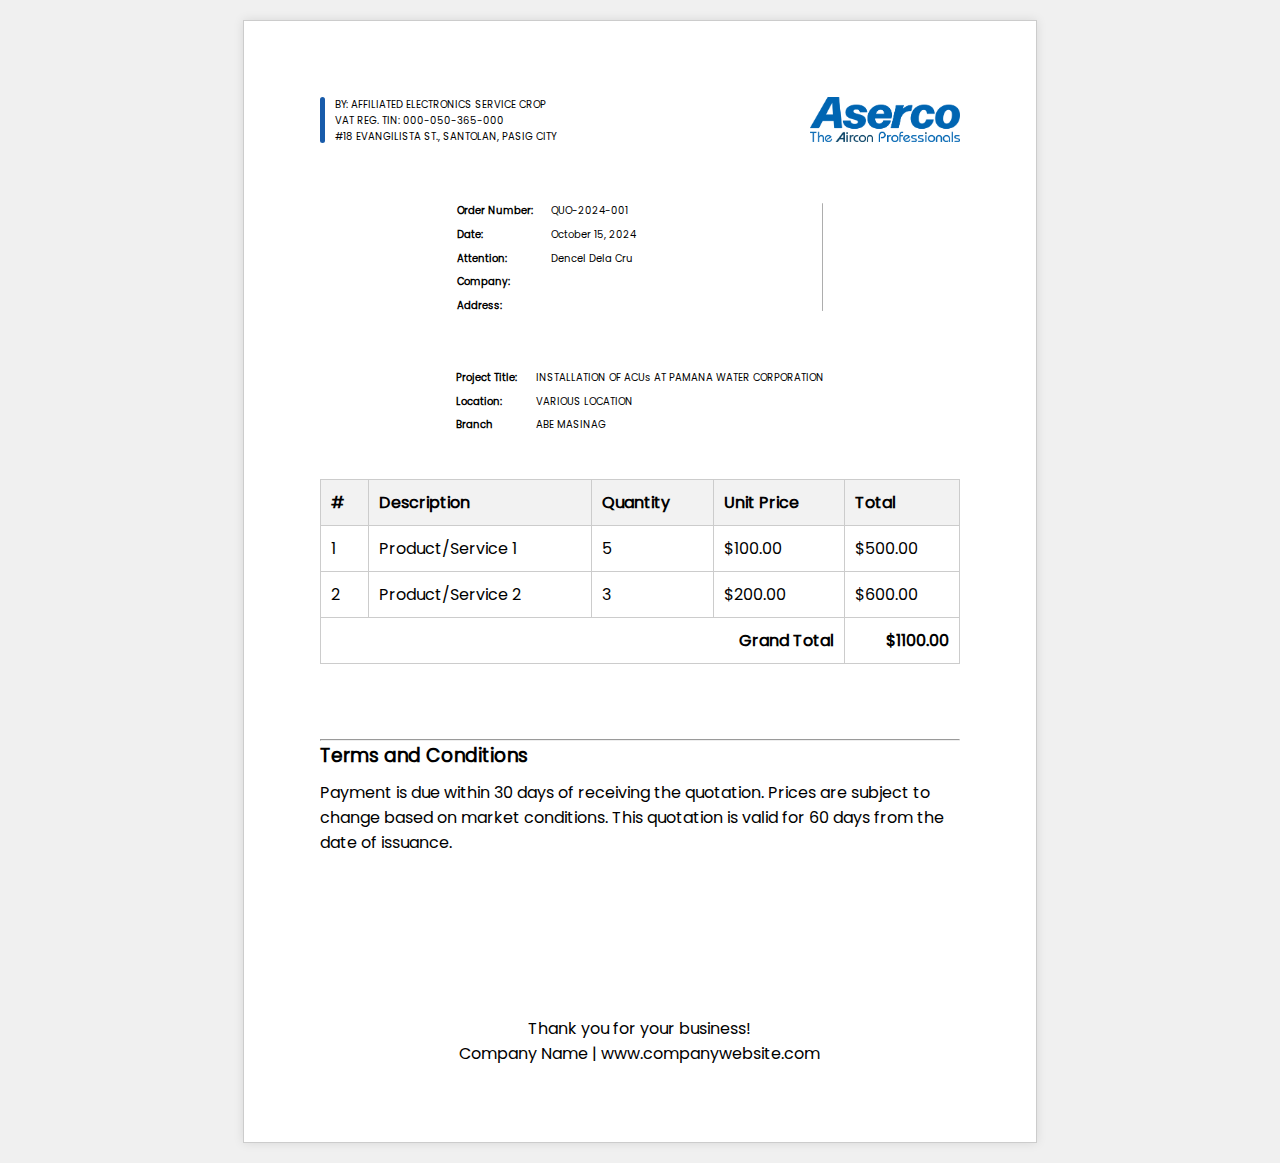
==== quotation.html @ d7f9eb77 "Files" ====
<!DOCTYPE html>
<html lang="en">
<head>
    <meta charset="UTF-8">
    <meta name="viewport" content="width=device-width, initial-scale=1.0">
    <title>Quotation Document</title>
    <link rel="stylesheet" href="quotation_styles.css">
</head>
<body>

    <div class="a4-page">
        <!-- Header Section with Logo and Company Info -->
        <div class="header">
            
            <div class="company-info-container">
                <span class = vl> </span>
                <div class="company-info">
                <p>BY: AFFILIATED ELECTRONICS SERVICE CROP</p>
                <p>VAT REG. TIN: 000-050-365-000</p>
                <p>#18 EVANGILISTA ST., SANTOLAN, PASIG CITY </p>
                </div>
                <!-- BY: Affiliated Electronics Service Corp
VAT REG. TIN: 000-050-365-000
#18 Evanglista St., Santolan, Pasig City -->
            </div>
            <div class="logo">
                <img src="Aserco logo.png" alt="Company Logo" width="150px">
            </div>
        </div>
        
        <!-- Quotation Information -->
        <div class="quotation-container">
            <div class="info-container">
                <div class="quotation-filter">
                    <p><strong>Order Number: </strong></p>
                    <p><strong>Date: </strong></p>
                    <p><strong>Attention: </strong></p>
                    <p><strong>Company: </strong></p>
                    <p><strong>Address: </strong></p>
                    
                </div>
                <div class="quotation-info">
                    <p> QUO-2024-001</p>
                    <p> October 15, 2024</p>
                    <p> Dencel Dela Cru</p>
                </div>
            </div>
            <span class="vl2"></span> <!-- Corrected the class declaration here -->
            <div class="info-container">
                <div class="quotation-filter">
                    <p><strong>Project Title: </strong></p>
                    <p><strong>Location: </strong></p>
                    <p> <strong>Branch</strong></p>
                </div>
                <div class="quotation-info">
                    <p> INSTALLATION OF ACUs AT PAMANA WATER CORPORATION</p>
                    <p> VARIOUS LOCATION</p>
                    <p> ABE MASINAG</p>
                </div>
            </div>
        </div>
        

        <!-- Quotation Table -->
        <div class="quotation-table">
            <table>
                <thead>
                    <tr>
                        <th>#</th>
                        <th>Description</th>
                        <th>Quantity</th>
                        <th>Unit Price</th>
                        <th>Total</th>
                    </tr>
                </thead>
                <tbody>
                    <tr>
                        <td>1</td>
                        <td>Product/Service 1</td>
                        <td>5</td>
                        <td>$100.00</td>
                        <td>$500.00</td>
                    </tr>
                    <tr>
                        <td>2</td>
                        <td>Product/Service 2</td>
                        <td>3</td>
                        <td>$200.00</td>
                        <td>$600.00</td>
                    </tr>
                    <!-- Add more rows as needed -->
                    <tr class="total">
                        <td colspan="4"><strong>Grand Total</strong></td>
                        <td><strong>$1100.00</strong></td>
                    </tr>
                </tbody>
            </table>
        </div>
        <hr>
        <!-- Terms & Conditions Section -->
        <div class="terms">
            <h3>Terms and Conditions</h3>
            <p>
                Payment is due within 30 days of receiving the quotation. Prices are subject to change based on market conditions. 
                This quotation is valid for 60 days from the date of issuance.
            </p>
        </div>

        <!-- Footer Section -->
        <div class="footer">
            <p>Thank you for your business!</p>
            <p>Company Name | www.companywebsite.com</p>
        </div>
    </div>

</body>
</html>
---- quotation_styles.css ----
/* Reset margins and padding */

@font-face {
    font-family: Poppins;
    src: url(Poppins-Regular.ttf);
  }


* {
    margin: 0;
    padding: 0;
    box-sizing: border-box;
    font-family: Poppins;
}

/* Set A4 size */
body {
    font-family: Arial, sans-serif;
    display: flex;
    justify-content: center;
    padding: 20px;
    background-color: #f0f0f0;
}

.a4-page {
    width: 210mm; /* A4 width */
    height: 297mm; /* A4 height */
    background-color: white;
    padding: 20mm;
    box-shadow: 0 0 10px rgba(0, 0, 0, 0.1);
    border: 1px solid #ccc;
    position: relative;
}

.vl{
    height: 46px;
    width: 5px ;
    background-color: #185BAA;
    border-radius: 99px;
    margin-right: 10px;
}



.header {
    
    display: flex;
    justify-content: space-between;
    margin-bottom: 15mm;
    font-size: x-small;
    font-weight: 50;
}

.company-info-container{
    display: flex;
}

.logo img {
    max-width: 150px;
}

.company-info {
    text-align: left;
    margin-right: auto;
}
.quotation-container {
    display: flex;
    flex-wrap: wrap;
    justify-content:space-evenly;
    gap: 13mm; /* No gap between flex items */
    margin-bottom: 10mm;
    font-size: x-small;
}

.info-container {
    display: flex;
 
}

.quotation-filter {
    margin-right: 5mm; /* Reduced margin for tighter spacing */
}

.quotation-filter p, .quotation-info p {
    margin-bottom: 2mm;
}

.vl2 {
    height: 12vh;
    width: 1px;
    background-color: #adadad;
    border-radius: 99px;
    
}



.quotation-number, .client-info {
    width: 48%;
}

.quotation-table table {
    width: 100%;
    border-collapse: collapse;
    margin-bottom: 20mm;
}

.quotation-table th, .quotation-table td {
    border: 1px solid #ccc;
    padding: 10px;
    text-align: left;
}


.quotation-table th {
    background-color: #f2f2f2;
}

.total td {
    text-align: right;
}

.terms {
    margin-bottom: 20mm;
}

.terms h3 {
    margin-bottom: 10px;
}

.footer {
    text-align: center;
    position: absolute;
    bottom: 20mm;
    width: calc(100% - 40mm); /* Width minus padding */
}

@media print {
    body {
        background: none;
        box-shadow: none;
    }

    .a4-page {
        border: none;
        box-shadow: none;
        margin: 0;
        padding: 0;
    }
}
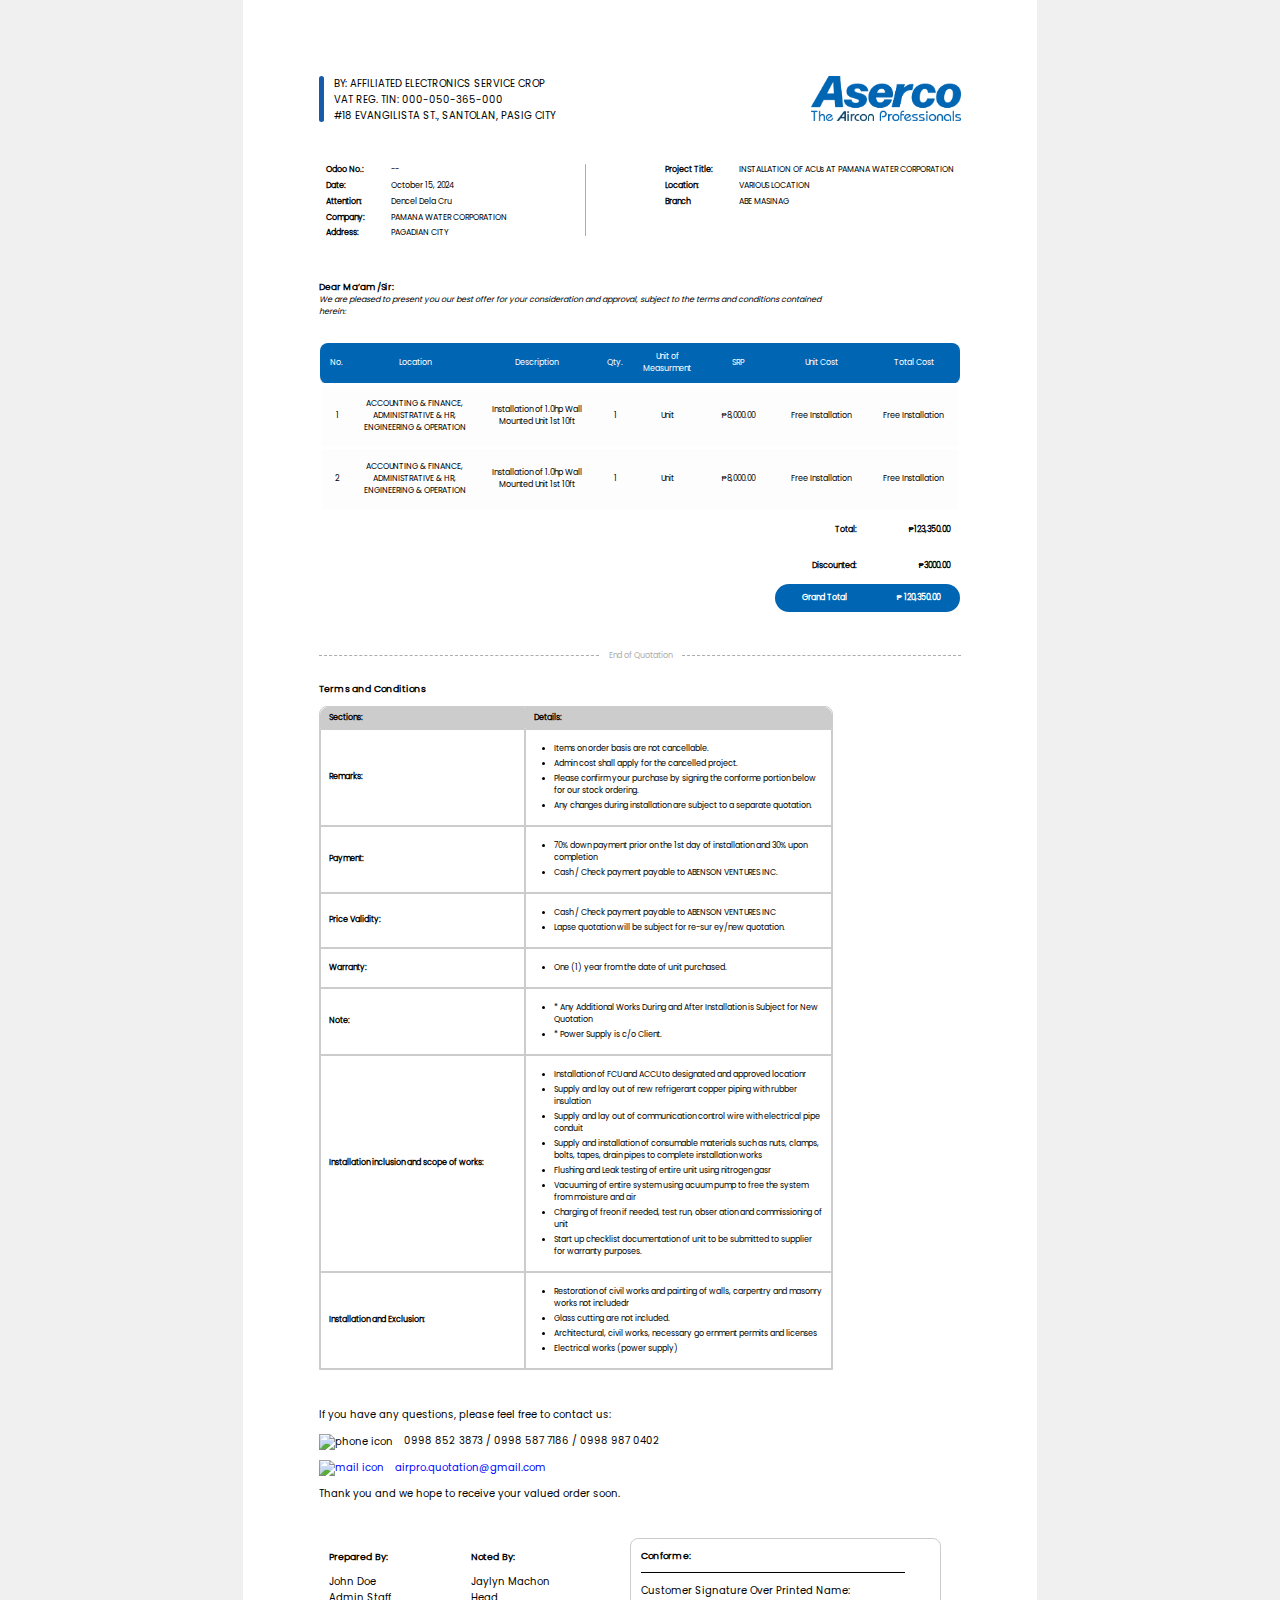
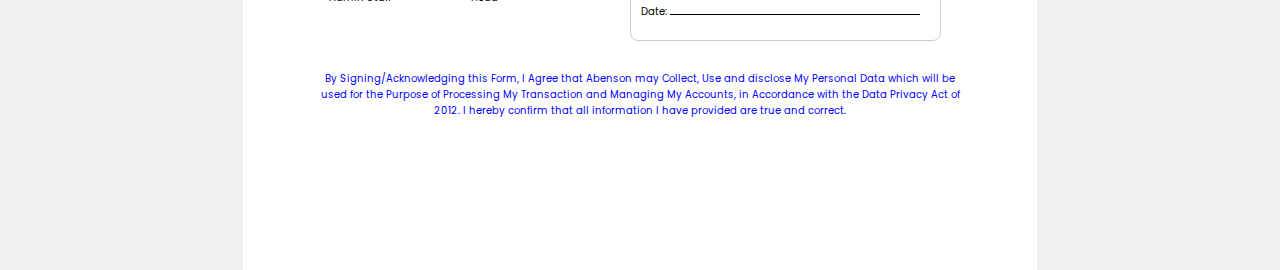
==== commit bde7d750: "IMG Left" ====
--- a/quotation.html
+++ b/quotation.html
@@ -1,117 +1,333 @@
 <!DOCTYPE html>
 <html lang="en">
-<head>
-    <meta charset="UTF-8">
-    <meta name="viewport" content="width=device-width, initial-scale=1.0">
+  <head>
+    <meta charset="UTF-8" />
+    <meta name="viewport" content="width=device-width, initial-scale=1.0" />
     <title>Quotation Document</title>
-    <link rel="stylesheet" href="quotation_styles.css">
-</head>
-<body>
-
+    <link rel="stylesheet" href="quotation_styles.css" />
+  </head>
+  <body>
     <div class="a4-page">
-        <!-- Header Section with Logo and Company Info -->
-        <div class="header">
-            
-            <div class="company-info-container">
-                <span class = vl> </span>
-                <div class="company-info">
-                <p>BY: AFFILIATED ELECTRONICS SERVICE CROP</p>
-                <p>VAT REG. TIN: 000-050-365-000</p>
-                <p>#18 EVANGILISTA ST., SANTOLAN, PASIG CITY </p>
-                </div>
-                <!-- BY: Affiliated Electronics Service Corp
+      <!-- Header Section with Logo and Company Info -->
+      <div class="header">
+ 
+        <div class="company-info-container">
+          <span class="vl"> </span>
+          <div class="company-info">
+            <p>BY: AFFILIATED ELECTRONICS SERVICE CROP</p>
+            <p>VAT REG. TIN: 000-050-365-000</p>
+            <p>#18 EVANGILISTA ST., SANTOLAN, PASIG CITY</p>
+          </div>
+
+          
+          <!-- BY: Affiliated Electronics Service Corp
 VAT REG. TIN: 000-050-365-000
 #18 Evanglista St., Santolan, Pasig City -->
+        </div>
+        <div class="logo">
+          <img src="Aserco logo.png" alt="Company Logo" width="150px" />
+        </div>
+ 
+      </div>
+
+      <!-- Quotation Information -->
+      <div class="quotation-container">
+        <div class="info-container">
+          <div class="quotation-filter">
+            <p><strong>Odoo No.: </strong></p>
+            <p><strong>Date: </strong></p>
+            <p><strong>Attention: </strong></p>
+            <p><strong>Company: </strong></p>
+            <p><strong>Address: </strong></p>
+          </div>
+          <div class="quotation-info">
+            <p>--</p>
+            <p>October 15, 2024</p>
+            <p>Dencel Dela Cru</p>
+            <p>PAMANA WATER CORPORATION</p>
+            <p>PAGADIAN CITY</p>
+          </div>
+        </div>
+        <span class="vl2"></span>
+        <!-- Corrected the class declaration here -->
+        <div class="info-container">
+          <div class="quotation-filter">
+            <p><strong>Project Title: </strong></p>
+            <p><strong>Location: </strong></p>
+            <p><strong>Branch</strong></p>
+          </div>
+          <div class="quotation-info">
+            <p>INSTALLATION OF ACUs AT PAMANA WATER CORPORATION</p>
+            <p>VARIOUS LOCATION</p>
+            <p>ABE MASINAG</p>
+          </div>
+        </div>
+      </div>
+
+      <!-- Quotation Table -->
+      <div class="quotation-table">
+        <h3 class="title">Dear Ma’am/Sir:</h3>
+        <p>
+          We are pleased to present you our best offer for your consideration
+          and approval, subject to the terms and conditions contained herein:
+        </p>
+        <span> </span>
+        <table>
+          <colgroup>
+            <col style="width: 5%" />
+            <col style="width: 20%" />
+            <col style="width: 20%" />
+            <col style="width: 5%" />
+            <col style="width: 5%" />
+            <col style="width: 12%" />
+            <col style="width: 15%" />
+            <!-- Unit Cost -->
+            <col style="width: 15%" />
+            <!-- Total Cost -->
+          </colgroup>
+          <thead>
+            <tr>
+              <th>No.</th>
+              <th>Location</th>
+              <th>Description</th>
+              <th>Qty.</th>
+              <th>Unit of Measurment</th>
+              <th>SRP</th>
+              <th>Unit Cost</th>
+              <th>Total Cost</th>
+            </tr>
+          </thead>
+          <tbody class="table">
+            <tr class = "row-1">
+              <td>1</td>
+              <td>
+                ACCOUNTING & FINANCE, ADMINISTRATIVE & HR, ENGINEERING &
+                OPERATION
+              </td>
+              <td>Installation of 1.0hp Wall Mounted Unit 1st 10ft</td>
+              <td>1</td>
+              <td>Unit</td>
+              <td>₱8,000.00</td>
+              <td>Free Installation</td>
+              <td>Free Installation</td>
+            </tr>
+            <tr class = "row-1">
+              <td>2</td>
+              <td>
+                ACCOUNTING & FINANCE, ADMINISTRATIVE & HR, ENGINEERING &
+                OPERATION
+              </td>
+              <td>Installation of 1.0hp Wall Mounted Unit 1st 10ft</td>
+              <td>1</td>
+              <td>Unit</td>
+              <td>₱8,000.00</td>
+              <td>Free Installation</td>
+              <td>Free Installation</td>
+            </tr>
+         
+          <!-- Add more rows as needed -->
+            <tr class="total">
+              <td colspan="7"><strong>Total:</strong></td>
+              <td><strong>₱123,350.00</strong></td>
+            </tr>
+            <tr class="discounted">
+              <td colspan="7"><strong>Discounted:</strong></td>
+              <td><strong>₱3000.00</strong></td>
+            </tr>
+            <tr class="grand-total">
+              <td></td>
+              <td></td>
+              <td></td>
+              <td></td>
+              <td></td>
+              <td></td>
+              <td class="total-label"><strong>Grand Total</strong></td>
+              <td class="total-amount"><strong>₱ 120,350.00</strong></td>
+            </tr>
+          </tbody>
+        </table>
+      </div>
+      <div class="linebreak">
+        <span class="end-text">End of Quotation</span>
+      </div>
+      <!-- Terms & Conditions Section -->
+      <div class="terms">
+        <h3>Terms and Conditions</h3>
+        <table>
+          <col style="width: 40%" />
+          <col style="width: 60%" />
+          <thead>
+            <tr class="conditions">
+              <th>Sections:</th>
+              <th>Details:</th>
+            </tr>
+          </thead>
+          <tbody class="remarks">
+            <tr>
+              <td>Remarks:</td>
+              <td>
+                <ul>
+                  <li>Items on order basis are not cancellable.</li>
+                  <li>Admin cost shall apply for the cancelled project.</li>
+                  <li>
+                    Please confirm your purchase by signing the conforme portion
+                    below for our stock ordering.
+                  </li>
+                  <li>
+                    Any changes during installation are subject to a separate
+                    quotation.
+                  </li>
+                </ul>
+              </td>
+            </tr>
+            <tr>
+              <td>Payment:</td>
+              <td>
+                <ul>
+                  <li>
+                    70% down payment prior on the 1st day of installation and
+                    30% upon completion
+                  </li>
+                  <li>Cash / Check payment payable to ABENSON VENTURES INC.</li>
+                </ul>
+              </td>
+            </tr>
+            <tr>
+              <td>Price Validity:</td>
+              <td>
+                <ul>
+                  <li>Cash / Check payment payable to ABENSON VENTURES INC</li>
+                  <li>
+                    Lapse quotation will be subject for re-sur ey/new quotation.
+                  </li>
+                </ul>
+              </td>
+            </tr>
+            <tr>
+              <td>Warranty:</td>
+              <td>
+                <ul>
+                  <li>One (1) year from the date of unit purchased.</li>
+                </ul>
+              </td>
+            </tr>
+            <tr>
+              <td>Note:</td>
+              <td>
+                <ul>
+                  <li>
+                    * Any Additional Works During and After Installation is
+                    Subject for New Quotation
+                  </li>
+                  <li>* Power Supply is c/o Client.</li>
+                </ul>
+              </td>
+            </tr>
+            <tr>
+              <td>Installation inclusion and scope of works:</td>
+              <td>
+                <ul>
+                  <li>
+                    Installation of FCU and ACCU to designated and approved
+                    locationr
+                  </li>
+                  <li>
+                    Supply and lay out of new refrigerant copper piping with
+                    rubber insulation
+                  </li>
+                  <li>
+                    Supply and lay out of communication control wire with
+                    electrical pipe conduit
+                  </li>
+                  <li>
+                    Supply and installation of consumable materials such as
+                    nuts, clamps, bolts, tapes, drain pipes to complete
+                    installation works
+                  </li>
+                  <li>
+                    Flushing and Leak testing of entire unit using nitrogen gasr
+                  </li>
+                  <li>
+                    Vacuuming of entire system using acuum pump to free the
+                    system from moisture and air
+                  </li>
+                  <li>
+                    Charging of freon if needed, test run, obser ation and
+                    commissioning of unit
+                  </li>
+                  <li>
+                    Start up checklist documentation of unit to be submitted to
+                    supplier for warranty purposes.
+                  </li>
+                </ul>
+              </td>
+            </tr>
+            <tr>
+              <td>Installation and Exclusion:</td>
+              <td>
+                <ul>
+                  <li>
+                    Restoration of civil works and painting of walls, carpentry
+                    and masonry works not includedr
+                  </li>
+                  <li>Glass cutting are not included.</li>
+                  <li>
+                    Architectural, civil works, necessary go ernment permits and
+                    licenses
+                  </li>
+                  <li>Electrical works (power supply)</li>
+                </ul>
+              </td>
+            </tr>
+          </tbody>
+        </table>
+        <div class="footer">
+          <p>If you have any questions, please feel free to contact us:</p>
+          <div class="contact-info">
+            <p><img class="phone-icon" src="phone-80.png" alt="phone icon"> 0998
+              852 3873 / 0998 587
+              7186 / 0998 987 0402</p>
+            <p style="color: blue;"><img class="phone-icon" src="mail-255.png"
+                alt="mail icon">
+              airpro.quotation@gmail.com</p>
+          </div>
+          <p>Thank you and we hope to receive your valued order soon.</p>
+
+          <div class="signature-section-container">
+            <div class="signature-section">
+              <h3> Prepared By: </h3>
+              <p> John Doe </p>
+              <p> Admin Staff </p>
             </div>
-            <div class="logo">
-                <img src="Aserco logo.png" alt="Company Logo" width="150px">
+            <div class="signature-section">
+              <h3> Noted By: </h3>
+              <p> Jaylyn Machon </p>
+              <p> Head </p>
             </div>
-        </div>
-        
-        <!-- Quotation Information -->
-        <div class="quotation-container">
-            <div class="info-container">
-                <div class="quotation-filter">
-                    <p><strong>Order Number: </strong></p>
-                    <p><strong>Date: </strong></p>
-                    <p><strong>Attention: </strong></p>
-                    <p><strong>Company: </strong></p>
-                    <p><strong>Address: </strong></p>
-                    
+            <div class="signature-space-conforme">
+              <div class="conforme">
+                <h3><strong>Conforme:</strong></h3>
+
+                <input type="text" name="signature" class="signature-input">
+                <p>Customer Signature Over Printed Name:</p>
+                <div class="customer-signature-line-input">
+                  <p class="customer-signature-line"> Date: <input type="text"
+                      name="date"> </p>
                 </div>
-                <div class="quotation-info">
-                    <p> QUO-2024-001</p>
-                    <p> October 15, 2024</p>
-                    <p> Dencel Dela Cru</p>
-                </div>
+              </div>
             </div>
-            <span class="vl2"></span> <!-- Corrected the class declaration here -->
-            <div class="info-container">
-                <div class="quotation-filter">
-                    <p><strong>Project Title: </strong></p>
-                    <p><strong>Location: </strong></p>
-                    <p> <strong>Branch</strong></p>
-                </div>
-                <div class="quotation-info">
-                    <p> INSTALLATION OF ACUs AT PAMANA WATER CORPORATION</p>
-                    <p> VARIOUS LOCATION</p>
-                    <p> ABE MASINAG</p>
-                </div>
-            </div>
-        </div>
-        
-
-        <!-- Quotation Table -->
-        <div class="quotation-table">
-            <table>
-                <thead>
-                    <tr>
-                        <th>#</th>
-                        <th>Description</th>
-                        <th>Quantity</th>
-                        <th>Unit Price</th>
-                        <th>Total</th>
-                    </tr>
-                </thead>
-                <tbody>
-                    <tr>
-                        <td>1</td>
-                        <td>Product/Service 1</td>
-                        <td>5</td>
-                        <td>$100.00</td>
-                        <td>$500.00</td>
-                    </tr>
-                    <tr>
-                        <td>2</td>
-                        <td>Product/Service 2</td>
-                        <td>3</td>
-                        <td>$200.00</td>
-                        <td>$600.00</td>
-                    </tr>
-                    <!-- Add more rows as needed -->
-                    <tr class="total">
-                        <td colspan="4"><strong>Grand Total</strong></td>
-                        <td><strong>$1100.00</strong></td>
-                    </tr>
-                </tbody>
-            </table>
-        </div>
-        <hr>
-        <!-- Terms & Conditions Section -->
-        <div class="terms">
-            <h3>Terms and Conditions</h3>
-            <p>
-                Payment is due within 30 days of receiving the quotation. Prices are subject to change based on market conditions. 
-                This quotation is valid for 60 days from the date of issuance.
-            </p>
-        </div>
-
-        <!-- Footer Section -->
-        <div class="footer">
-            <p>Thank you for your business!</p>
-            <p>Company Name | www.companywebsite.com</p>
-        </div>
+          </div>
+
+          <div class="privacy">
+            <p>By Signing/Acknowledging this Form, I Agree that Abenson may
+              Collect, Use and disclose My Personal Data which will be used for
+              the Purpose of Processing My Transaction and Managing My Accounts,
+              in Accordance with the Data Privacy Act of 2012. I hereby confirm
+              that all information I have provided are true and correct.</p>
+          </div>
+        </div>
+      </div>
+
     </div>
-
-</body>
+  </body>
 </html>
--- a/quotation_styles.css
+++ b/quotation_styles.css
@@ -1,150 +1,412 @@
-/* Reset margins and padding */
-
 @font-face {
-    font-family: Poppins;
-    src: url(Poppins-Regular.ttf);
-  }
-
+  font-family: Poppins;
+  src: url(Poppins-Regular.ttf);
+}
+
+@page {
+  size: A4;
+  margin: 0;
+}
+
+.a4-page {
+  width: 210mm; /* Fixed width for A4 */
+  min-height: 297mm; /* Minimum A4 height */
+  padding: 20mm;
+  overflow: visible; /* Content can overflow to adjust height */
+  background-color: white;
+}
+
+@media print {
+  .a4-page {
+    width: 210mm;
+    min-height: auto; /* Let the height adjust based on content */
+    height: auto; /* Allow dynamic height for print */
+    margin: 0;
+    page-break-after: always; /* Ensure content breaks to the next page */
+  }
+  
+  .a4-page:last-child {
+    page-break-after: auto; /* Prevent an extra blank page at the end */
+  }
+}
 
 * {
-    margin: 0;
-    padding: 0;
-    box-sizing: border-box;
-    font-family: Poppins;
+  margin: 0;
+  padding: 0;
+  box-sizing: border-box;
+  font-family: Poppins, sans-serif;
 }
 
 /* Set A4 size */
 body {
-    font-family: Arial, sans-serif;
-    display: flex;
-    justify-content: center;
-    padding: 20px;
-    background-color: #f0f0f0;
-}
-
-.a4-page {
-    width: 210mm; /* A4 width */
-    height: 297mm; /* A4 height */
-    background-color: white;
-    padding: 20mm;
-    box-shadow: 0 0 10px rgba(0, 0, 0, 0.1);
-    border: 1px solid #ccc;
-    position: relative;
-}
-
-.vl{
-    height: 46px;
-    width: 5px ;
-    background-color: #185BAA;
-    border-radius: 99px;
-    margin-right: 10px;
-}
-
-
+  display: flex;
+  justify-content: center;
+  padding: 0;
+  background-color: #f0f0f0;
+}
+
+.vl {
+  height: 46px;
+  width: 5px;
+  background-color: #185baa;
+  border-radius: 99px;
+  margin-right: 10px;
+}
 
 .header {
+  display: flex;
+  justify-content: space-between;
+  margin-bottom: 6%;
+  font-size: x-small;
+  font-weight: 50;
+}
+
+.sqwiggle img{
+  width: 10px;
+  height: 10%;
+}
+
+
+
+.company-info-container {
+  display: flex;
+}
+
+.logo img {
+  max-width: 150px;
+}
+
+.company-info {
+  text-align: left;
+  margin-right: auto;
+}
+.quotation-container {
+  display: flex;
+  flex-wrap: wrap;
+  justify-content: space-around;
+  gap: 10%; /* No gap between flex items */
+  margin-bottom: 10mm;
+  font-size: 8px;
+}
+
+.info-container {
+  display: flex;
+}
+
+.quotation-filter {
+  margin-right: 7mm; /* Reduced margin for tighter spacing */
+}
+
+.quotation-filter p,
+.quotation-info p {
+  margin-bottom: 1mm;
+}
+
+.vl2 {
+  height: 8vh;
+  width: 1px;
+  background-color: #adadad;
+  border-radius: 99px;
+}
+
+.quotation-table h3{
+    font-size: 9px;
+    text-align: left;
+    margin-right: 10%;
+    font-style: normal;
+}
+.quotation-table p{
+    font-size: 8px;
+    text-align: left;
+    margin-right: 20%;
+    font-style: italic;
+}
+.quotation-table span{
+    margin: 10px;
+}
+
+.quotation-table table {
+  width: 100%;
+  border-collapse: collapse;
+  margin-bottom: 10mm;
+  font-size: 8px;
+  border: none;
+  
+}
+
+.quotation-table th {
+  background-color: #0065B2; /* Header color */
+  color: white; /* Text color for contrast */
+  padding: 8px 10px; /* Adequate padding for spacing */
+  text-align: center; 
+  font-weight: lighter;
+  box-shadow: 0 2px 0px rgba(0, 0, 0, 0.1); /* Softer shadow */
+  justify-content: space-around;
+  
+  
+}
+
+.quotation-table th:first-child {
+  border-top-left-radius: 8px; /* Round top-left corner */
+  border-bottom-left-radius: 8px; /* Round bottom-left corner */
+}
+
+.quotation-table th:last-child {
+  border-top-right-radius: 8px; /* Round top-right corner */
+  border-bottom-right-radius: 8px; /* Round bottom-right corner */
+}
+
+.quotation-table td {
+  padding: 12px 10px; /* Reduced padding for a more compact look */
+  text-align: center;
+
+}
+
+/* .quotation-table tr{
+  background-color: #f0f0f0;
+  border: white solid;
+} */
+
+.row-1{
+  background-color: #fdfdfd;
+  border: white solid;
+}
+
+/* Specific class for 'Grand Total' row */
+.quotation-table .total td {
+  font-weight: bold;
+  text-align: right;
+  padding-right: 10px;
+}
+
+.total td , .discounted td, .grand-total td{
+  text-align: right;
+}
+
+.grand-total {
+    border-top: 0px solid #0065B2;
+    font-family: Poppins; /* Optional: Add a top border to the total row */
+  }
+  
+  .grand-total td {
+    font-weight: bold; /* Make the text bold */
+    padding: 8px 20px 8px 0px ; /* Add padding for spacing */
+  }
+  
+  .total-label {
+    text-align: left; /* Align "Grand Total" to the left */
+    border-radius: 25px 0 0 25px; /* Rounded corners on the left */
+    background-color: #0065B2; /* Background color for the label */
+    color: white; /* Text color for contrast */
     
-    display: flex;
-    justify-content: space-between;
-    margin-bottom: 15mm;
-    font-size: x-small;
-    font-weight: 50;
-}
-
-.company-info-container{
-    display: flex;
-}
-
-.logo img {
-    max-width: 150px;
-}
-
-.company-info {
-    text-align: left;
-    margin-right: auto;
-}
-.quotation-container {
-    display: flex;
-    flex-wrap: wrap;
-    justify-content:space-evenly;
-    gap: 13mm; /* No gap between flex items */
-    margin-bottom: 10mm;
-    font-size: x-small;
-}
-
-.info-container {
-    display: flex;
+  }
+  
+  .total-amount {
+    text-align: center; /* Align the total amount to the right */
+    border-radius: 0 25px 25px 0; /* Rounded corners on the right */
+    background-color: #0065B2; /* Background color for the amount */
+    color: white; /* Text color for contrast */
  
-}
-
-.quotation-filter {
-    margin-right: 5mm; /* Reduced margin for tighter spacing */
-}
-
-.quotation-filter p, .quotation-info p {
-    margin-bottom: 2mm;
-}
-
-.vl2 {
-    height: 12vh;
-    width: 1px;
-    background-color: #adadad;
-    border-radius: 99px;
-    
-}
-
-
-
-.quotation-number, .client-info {
-    width: 48%;
-}
-
-.quotation-table table {
-    width: 100%;
-    border-collapse: collapse;
-    margin-bottom: 20mm;
-}
-
-.quotation-table th, .quotation-table td {
-    border: 1px solid #ccc;
-    padding: 10px;
-    text-align: left;
-}
-
-
-.quotation-table th {
-    background-color: #f2f2f2;
-}
-
-.total td {
-    text-align: right;
+  }
+  
+.linebreak {
+  width: 100%;
+  display: flex;
+  align-items: center;
+  text-align: center;
+  margin: 20px 0;
+}
+
+.linebreak::before,
+.linebreak::after {
+  content: "";
+  flex: 1;
+  border-bottom: 1px dashed #ADADAD; /* Line color */
+}
+
+.linebreak::before {
+  margin-right: 10px;
+}
+
+.linebreak::after {
+  margin-left: 10px;
+}
+
+.end-text {
+  font-size: 8px;
+  color: #ADADAD;
 }
 
 .terms {
-    margin-bottom: 20mm;
+  margin-bottom: 20mm;
+  font-size: 8px;
+}
+.terms {
+  margin-bottom: 20mm;
 }
 
 .terms h3 {
-    margin-bottom: 10px;
-}
-
-.footer {
-    text-align: center;
-    position: absolute;
-    bottom: 20mm;
-    width: calc(100% - 40mm); /* Width minus padding */
-}
-
-@media print {
-    body {
-        background: none;
-        box-shadow: none;
-    }
-
-    .a4-page {
-        border: none;
-        box-shadow: none;
-        margin: 0;
-        padding: 0;
-    }
-}
+  margin-bottom: 10px;
+}
+.terms table {
+  width: 80%;
+  margin-bottom: 10mm;
+  font-size: 8px;
+  border-collapse: separate; /* Use 'separate' to allow rounding */
+  border-spacing: 0; /* Remove space between borders */
+  border: 1px solid #CCCCCC;
+  border-radius: 8px 8px 0px 0px; /* Apply rounding to the whole table */
+}
+
+.terms th {
+  background-color: #CCCCCC;
+  color: black;
+  font-weight: bold;
+  padding: 4px 8px;
+  text-align: left;
+  border: 1px solid #CCCCCC;
+}
+
+.terms th:first-child {
+  border-top-left-radius: 8px; /* Round top-left corner */
+
+}
+
+.terms th:last-child {
+  border-top-right-radius: 8px; /* Round top-right corner */
+}
+
+.terms td {
+  padding: 8px;
+  text-align: left;
+  border: 1px solid #CCCCCC;
+}
+.terms td:first-child {
+  padding: 8px;
+  text-align: left;
+  border: 1px solid #CCCCCC;
+  font-weight: bold;
+}
+
+.terms td ul {
+  padding-left: 20px;
+  margin: 5px 0;
+}
+
+.terms td ul li {
+  margin-bottom: 3px;
+}
+
+
+.footer p {
+  margin-bottom: 5px;
+  font-size: 10px; /* Adjust the font size as necessary */
+}
+
+.contact-info {
+  font-size: 16px; /* Adjusts the font size for consistency */
+  line-height: 1.5; /* Improves readability and spacing */
+}
+
+.phone-icon {
+  width: 16px; /* Adjust the size of the phone icon */
+  height: 16px;
+  margin-right: 8px; /* Adds space between the icon and the text */
+  vertical-align: middle; /* Aligns the icon with the text */
+}
+
+.mail-icon {
+  width: 16px; /* Adjust the size of the mail icon */
+  height: 16px;
+  margin-right: 8px; /* Adds space between the icon and the text */
+  vertical-align: middle; /* Aligns the icon with the text */
+}
+
+.contact-info p {
+  margin: 10px 0; /* Adjusts spacing between paragraphs */
+}
+
+.contact-info p:nth-child(2) {
+  color: blue; /* Applies the blue color only to the second paragraph (email) */
+}
+
+
+.signature-section-container{
+  display: flex;
+  flex-direction: row;
+  justify-content:left;
+  margin-top: 10mm;
+  gap: 80px;
+  padding: 10px;
+}
+
+.mail-icon{
+  width: 600px;
+  height: 40000px;
+}
+.signature-section{
+  padding: 0px 0px -10px 0px;  
+}
+
+.signature-section-container h3{
+  margin-bottom: 1px;
+}
+
+.signature-space-conforme{
+  border: 1px solid #CCCCCC;
+  padding: 10px 0px 10px 10px;
+  width: 50%;
+  margin-top: -12px;
+  border-radius: 8px;
+}
+
+.signature-space-conforme p{
+  padding-top: 5px;
+}
+
+.customer-signature-line p{
+  margin-top: 30px;
+  width: 300px;
+}
+
+.customer-signature-line-input input{
+  width: 250px;
+}
+
+
+.signature-input{
+  margin-top: -50px;
+  padding: 10px;
+  margin-bottom: 4mm;
+  height: 2px;
+}
+
+.conforme input{
+  border: none;
+  border-bottom: 1px solid; 
+  background-color: white;
+  padding: 1mm;
+  height: 2mm;
+}
+
+
+#date{
+  width:50mm;
+}
+
+
+.signature-section h3{ 
+  margin-bottom: 20px;
+}
+
+.signature-section p, .conforme p{ 
+  margin-top: -10px;
+  margin-bottom: 10px;
+}
+
+
+.privacy{
+  text-align: center;
+  color: blue;
+  margin-top: 20px;
+}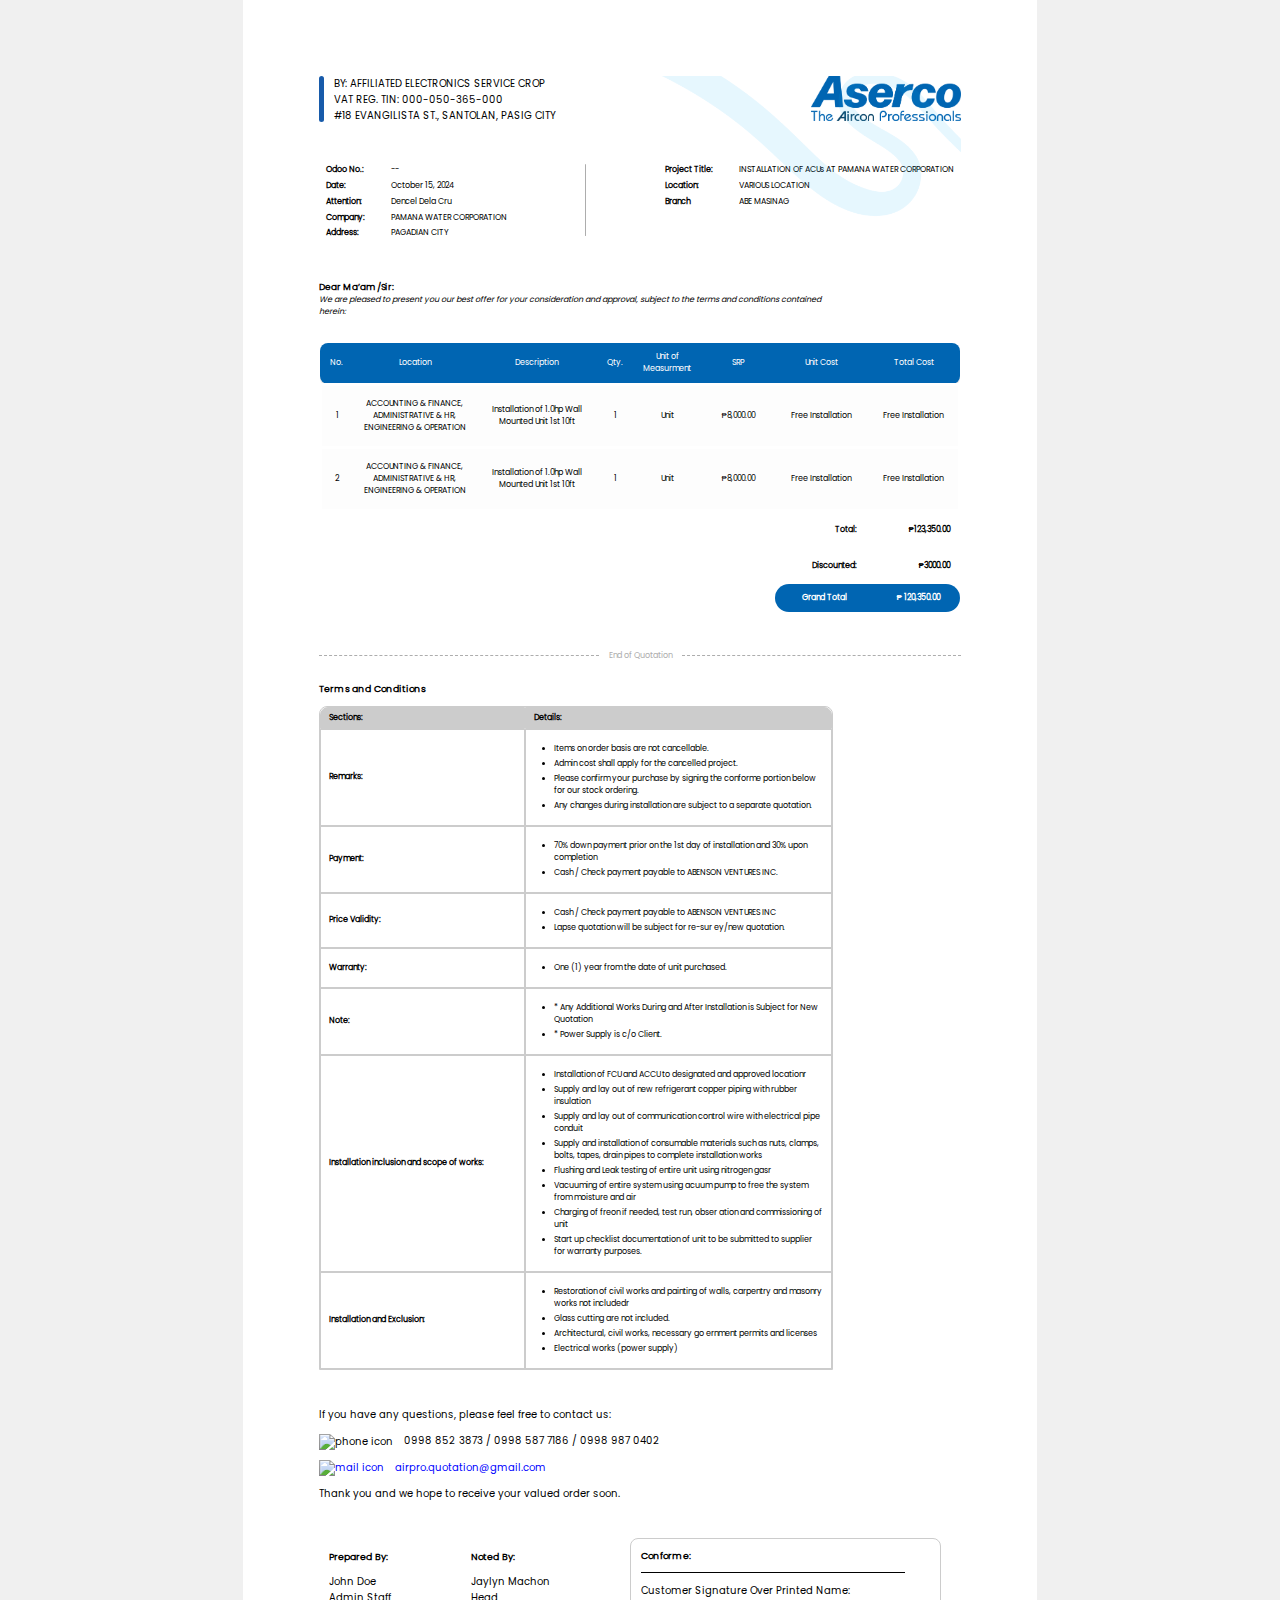
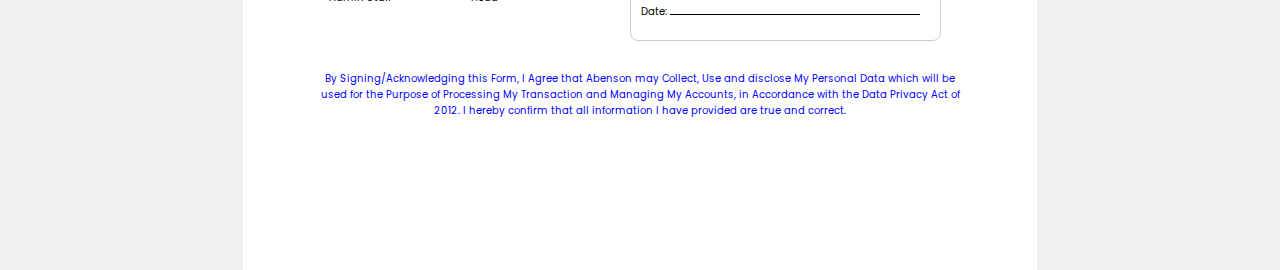
==== commit 6e365aec: "Fin" ====
--- a/quotation.html
+++ b/quotation.html
@@ -9,6 +9,11 @@
   <body>
     <div class="a4-page">
       <!-- Header Section with Logo and Company Info -->
+       
+    <div class="wave-icon">
+      <img src="smile-serve-s-icon.png" alt="Wave Icon">
+    </div>
+    
       <div class="header">
  
         <div class="company-info-container">
--- a/quotation_styles.css
+++ b/quotation_styles.css
@@ -61,10 +61,20 @@
   font-weight: 50;
 }
 
-.sqwiggle img{
-  width: 10px;
-  height: 10%;
-}
+.wave-icon {
+  width: 100%;
+  background-color: red;
+  display: flex;
+  justify-content: end;
+}
+
+.wave-icon img {
+  width: 100%;
+  max-width: 300px;
+  position: absolute;
+  z-index: 2;
+}
+
 
 
 
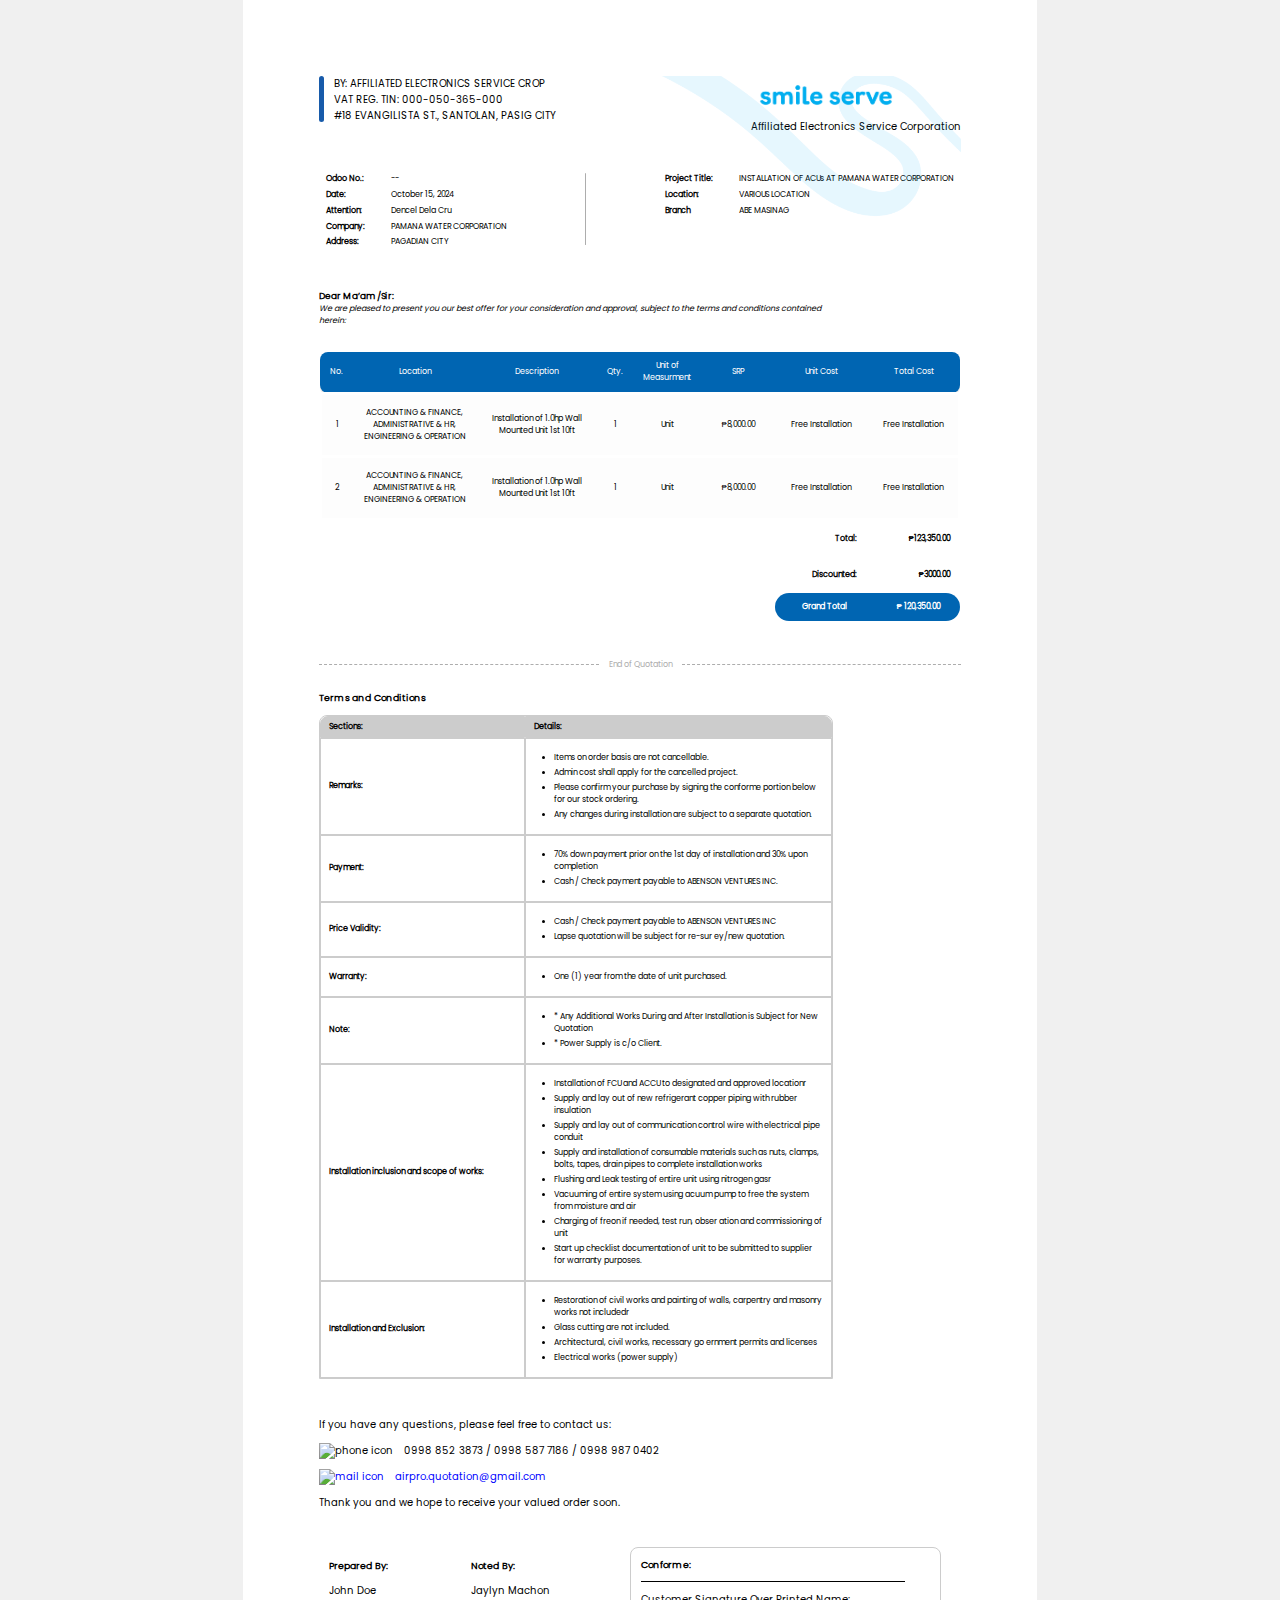
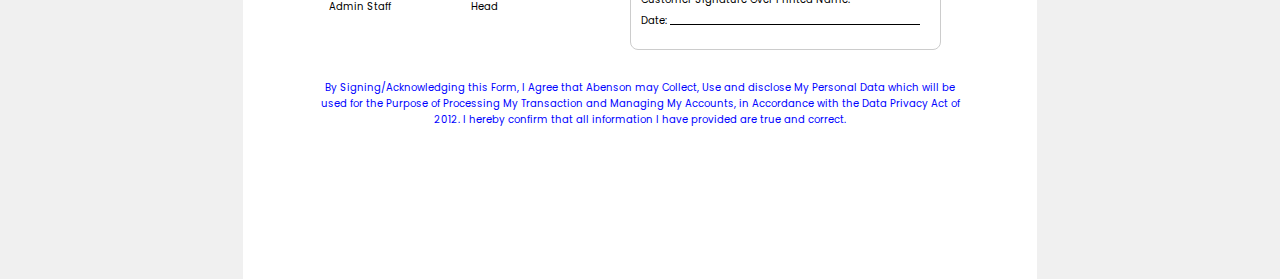
==== commit c29ade2b: "Added" ====
--- a/quotation.html
+++ b/quotation.html
@@ -30,7 +30,8 @@
 #18 Evanglista St., Santolan, Pasig City -->
         </div>
         <div class="logo">
-          <img src="Aserco logo.png" alt="Company Logo" width="150px" />
+          <img src="viber_image_2024-10-21_09-29-30-778.png" alt="Company Logo" />
+          <p> Affiliated Electronics Service Corporation </p>
         </div>
  
       </div>
